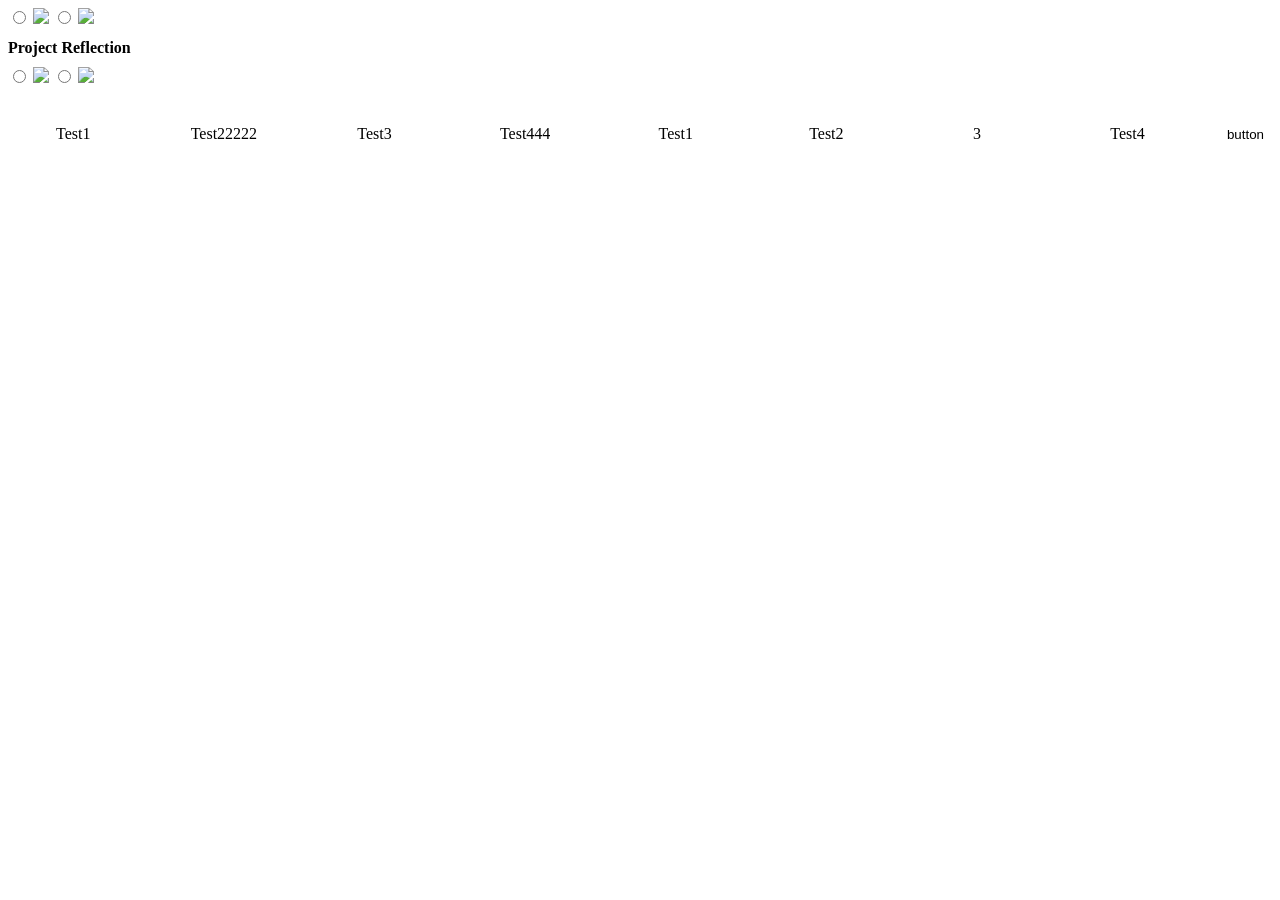
==== editor.html @ 73c9cd98 "HALF-working sub-menu adaptive width" ====
<!DOCTYPE html>
<html lang="en">
<head>
    <meta charset="UTF-8">
    <meta name="viewport" content="width=device-width, initial-scale=1.0">
    <title>Project Reflection</title>
    <link rel="stylesheet" href="style/style.css">
    <link rel="stylesheet" href="style/editor.css">
</head>
<body>
    <header class="glass">
        <div class="radio-choice">
            <input type="radio" name="language" id="eng">
            <label for="eng"><img src="#"></label>
            <input type="radio" name="language" id="ukr">
            <label for="ukr"><img src="#"></label>
        </div>
        <h1><a href="index.html">Project Reflection</a></h1>
        <div class="radio-choice">
            <input type="radio" name="theme" id="light">
            <label for="light"><img src="#"></label>
            <input type="radio" name="theme" id="dark">
            <label for="dark"><img src="#"></label>
        </div>
    </header>

    <main>
        <nav class="top-menu">
            <ul class="option"><li><p>Test1</p></li></ul>
            <ul class="option">
                <li>
                    <p>Test22222</p>
                    <ul class="sub-menu">
                        <!-- <p class="width-fix">Test22222</p> -->
                        <div class="sub-wrapper">
                            <li class="sub-menu-item"><p>Sub1111111111</p></li>
                            <li class="sub-menu-item"><p>Sub2</p></li>
                            <li class="sub-menu-item"><p>Sub3</p></li>
                        </div>
                    </ul>
                </li>
            </ul>
            <ul class="option"><li>Test3</li></ul>
            <ul class="option"><li>Test444</li></ul>
            <ul class="option"><li>Test1</li></ul>
            <ul class="option"><li>Test2</li></ul>
            <ul class="option"><li>3</li></ul>
            <ul class="option"><li>Test4</li></ul>
            
            <div class="button-wrapper">
                <button>button</button>
            </div>
        </nav>
        <div class="editor-wrapper">
            <div class="left-menu">
                <div class="option">
                    <p class="section-title">Title 1</p>
                    <label for="range">Range title</label>
                    <input class="slider" type="range" min="1" max="100" value="50">
                </div>
                <div class="option">
                    <p class="section-title">Section title</p>
                    <div class="checkbox">
                        <label for="checkbox">Checkbox title</label>
                        <input type="checkbox">
                    </div>
                    <div class="checkbox">
                        <label for="checkbox">Checkbox title</label>
                        <input type="checkbox">
                    </div>
                </div>
                <div class="option">Test3</div>
                <div class="option">Test4</div>

                <div class="option">Test1</div>
                <div class="option">Test2</div>
                <div class="option">Test3</div>
                <div class="option">Test4</div>

                <div class="option">Test1</div>
                <div class="option">Test2</div>
                <div class="option">Test3</div>
                <div class="option">Test4</div>
                
                <div class="option">Test1</div>
                <div class="option">Test2</div>
                <div class="option">Test3</div>
                <div class="option">Test4</div>
                
                <div class="option">Test1</div>
                <div class="option">Test2</div>
                <div class="option">Test3</div>
                <div class="option">Test4</div>
                
                <div class="option">Test1</div>
                <div class="option">Test2</div>
                <div class="option">Test3</div>
                <div class="option">Test4</div>
            </div>
            <div class="canvas">
                
            </div>
        </div>
    </main>
    

    <script src="style/style.js"></script>
</body>
</html>
---- style/editor.css ----
header{
    h1{
        font-size: 1rem;
        transition: var(--transition);
        a{
            text-decoration: none;
            color: var(--primary-text);
        }
    }
    h1:hover{
        transform: scale(1.05);
        transform-origin: center;
    }
}
main{
    display: flex;
    flex-direction: column;
    list-style: none;
}

/* ----- TOP MENU ----- */
.top-menu{
    background-color: var(--primary);
    color: var(--primary-text);
    border: var(--secondary-border);
    border-top: none;
    border-left: none;
    border-right: none;
    transition: var(--transition);

    display: flex;
    flex-direction: row;
    gap: 16px;
    padding: var(--padding-default);
    align-items: center;
    .button-wrapper{
        margin-left: auto;
        border-left: 1px solid var(--secondary);
        padding-left: 16px;
    }
    button{
        transition: var(--transition-fast);
        border: 1px solid var(--accent-faded);
        border-radius: 6px;
        background-color: var(--accent);
        color: var(--accent-text);

        padding: 8px;
    }
    button:hover{
        background-color: var(--accent-faded);
        border: var(--accent-border);
        transform: scale(1.05);
        transform-origin: center;
    }

    .option{
        appearance: none;
        padding-top: 6px;
        padding-bottom: 6px;
        padding-left: 16px;
        border-left: 1px solid var(--secondary);
        transition: var(--transition-fast);
        li{
            appearance: none;
            list-style: none;
            transition: var(--transition-fast);
        }
    }
    .option:hover{
        transition: var(--transition-fast);
        text-shadow: 0 0 20px var(--accent);
        border-left: var(--accent-border);
        li{
            transform: scale(1.05);
            transform-origin: center;
            transition: var(--transition-fast);
        }
    }
    .option:hover + .option{
        border-left: var(--accent-border);
    }
    .option:first-child{
        border-left: none;
        padding-left: 6px;
    }
}

/* ----- TOP MENU SUB MENUS ----- */
.top-menu ul li  {
    position: relative;
    width: 100%;
}
.top-menu ul .sub-menu {
    display: none;
    position: absolute;
    top: 100%;
}
.top-menu ul .sub-menu li {
    float: none;
    position: relative;
    border-top: 1px solid var(--secondary);
    padding-top: 12px;
    transition: var(--transition-fast);
    p{
        transition: var(--transition-fast);
    }
}
.top-menu ul .sub-menu li:hover {
    border-top: var(--accent-border);
    text-shadow: 0 0 20px var(--accent);
    transition: var(--transition-fast);
    p{
        transform: scale(1.05);
        transform-origin: center;
    }
}
.top-menu ul .sub-menu li:hover + li {
    border-top: var(--accent-border);
}
.top-menu ul .sub-menu li:first-child{
    border-top: none;
    padding-top: 6px;
}
.top-menu li {
    float: left;
}
.top-menu li p {
    display: block;
    background: var(--primary);
}
.top-menu ul p:hover {
    transition: var(--transition-fast);
    text-shadow: 0 0 20px var(--accent);
}
.top-menu ul li:hover>.sub-menu {
    display: block;
    /* border: var(--accent-border); */
    padding-top: 4px;
    border-top: none;
    position: absolute;
    left: -14px;
    min-width: 100%;
}
.top-menu li {
    text-align: center;
}
.top-menu ul {
    position: relative;
}
.sub-menu-item{
    text-shadow: none;
}
.sub-wrapper{
    display: flex;
    flex-direction: column;
    gap: 12px;
    background-color: var(--primary);
    padding: 16px;
    padding-top: 12px;
    border: var(--accent-border);
    border-top: none;
}
/* .width-fix{
    padding-left: 14px;
    padding-right: 14px;
    visibility: hidden;
    height: 0;
} */

/* ----- LEFT MENU ----- */
.left-menu{
    background-color: var(--primary);
    color: var(--primary-text);
    border: var(--secondary-border);
    border-top: none;
    border-left: none;
    border-bottom: none;
    transition: var(--transition);
    
    width: 15%;
    min-width: 200px;
    max-width: 750px;
    height: auto;
    padding: var(--padding-default);
    overflow: auto;

    display: flex;
    flex-direction: column;
    gap: 10px;

    /* SCROLLBAR */
    scrollbar-color: var(--secondary) var(--secondary-faded);
    scrollbar-width: auto;

    .option{
        padding-top: 16px;
        padding-bottom: 6px;
        border-top: 1px solid var(--secondary);
        display: flex;
        align-items: center;
        flex-direction: column;
        gap: 12px;
        transition: var(--transition-fast);
        .section-title{
            font-size: 1.2rem;
            padding-bottom: 12px;
            border-bottom: 1px solid var(--secondary);
        }
        label{
            font-size: 1rem;
        }
    }
    .option:hover{
        transition: var(--transition-fast);
        border-top: var(--accent-border);
    }
    .option:hover + .option{
        transition: var(--transition-fast);
        border-top: var(--accent-border);
    }
    .option:first-child{
        border-top: none;
        padding-top: 6px;
    }

    .slider {
        -webkit-appearance: none;
        appearance: none;
        width: 80%;
        height: 4px;
        border-radius: 2px;
        background: var(--secondary-faded);
        transition: var(--transition-fast);
        cursor: pointer;
    }
    .slider:hover {
        background: var(--accent-faded);
    }
    .slider::-webkit-slider-thumb, .slider::-moz-range-thumb{
        -webkit-appearance: none;
        appearance: none;
        width: 8px;
        height: 8px;
        background: var(--secondary);
        border: none;
        transition: var(--transition-fast);
    }
    .slider:hover::-webkit-slider-thumb, .slider:hover::-moz-range-thumb{
        background: var(--accent);
        transition: var(--transition-fast);
        transform: scale(1.5);
        transform-origin: center;
    }

    .checkbox{
        display: flex;
        justify-content: center;
        gap: 12px;
        input[type="checkbox"] {  
            appearance: none;
            margin: 0;
            height: 16px;
            width: 16px;
            align-self: center;
            background-color: var(--secondary-faded);
            border: var(--secondary-border);
            border-radius: 6px;
            transition: var(--transition-fast);
        }
        input[type="checkbox"]:hover {  
            background-color: var(--secondary);
            border: var(--secondary-border);
            transform: scale(1.05);
            transform-origin: center;
            transition: var(--transition-fast);
            cursor: pointer;
        }
        input[type="checkbox"]:checked {  
            background-color: var(--accent);
            border: var(--accent-border);
            transition: var(--transition-fast);
        }
    }
}

/* ----- EDITOR ----- */
.editor-wrapper{
    height: 0; /* to prevent overflow */
    flex-grow: 1;
    display: flex;
    flex-direction: row;
    max-height: 100%;
}
.canvas{
    flex-grow: 1;
    background-color: var(--secondary-faded);
}
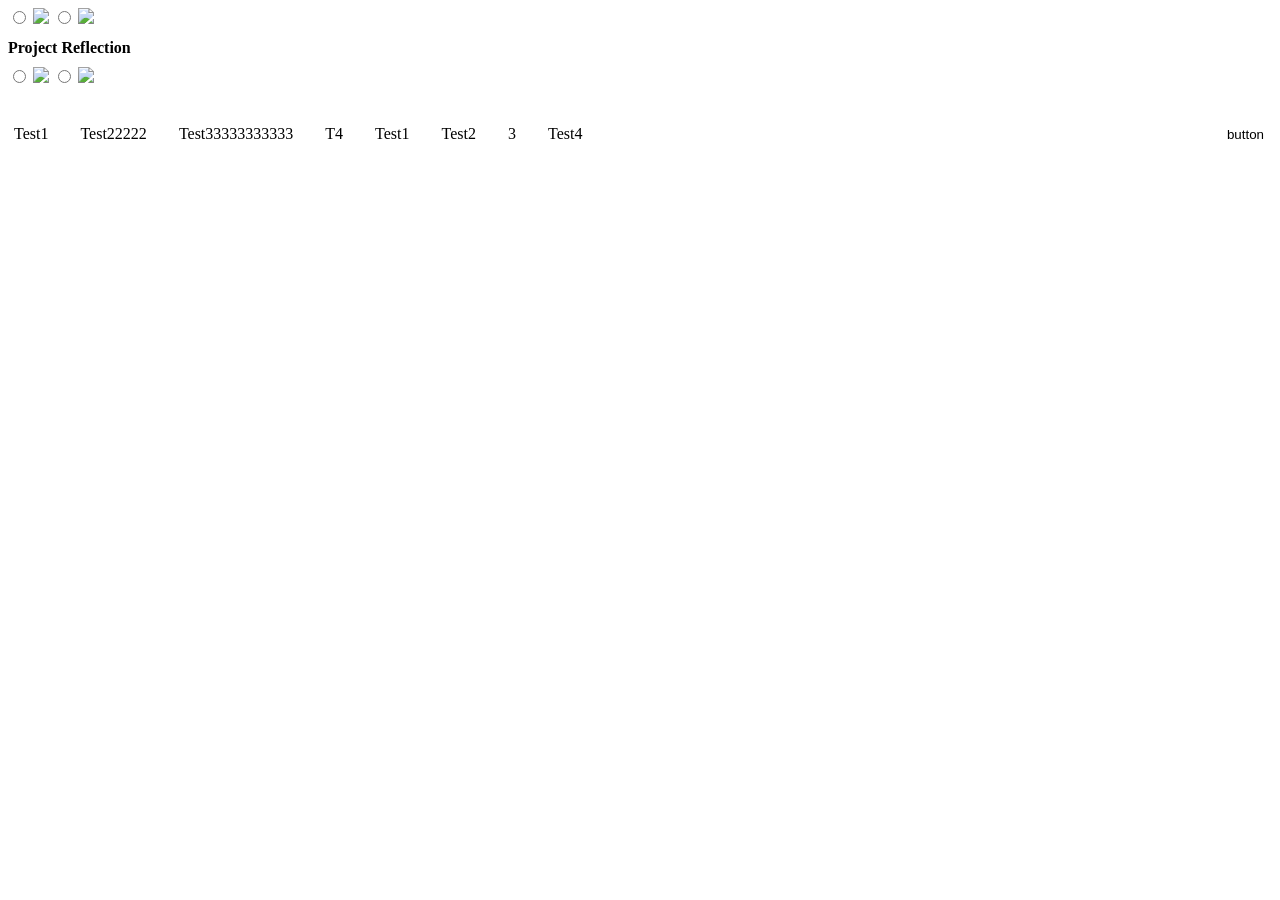
==== commit c97079c3: "scrapped top-menu sub-menu adaptive width. sub-menus still need fixing" ====
--- a/editor.html
+++ b/editor.html
@@ -31,17 +31,38 @@
                 <li>
                     <p>Test22222</p>
                     <ul class="sub-menu">
-                        <!-- <p class="width-fix">Test22222</p> -->
                         <div class="sub-wrapper">
-                            <li class="sub-menu-item"><p>Sub1111111111</p></li>
+                            <li class="sub-menu-item"><p>Sub1</p></li>
                             <li class="sub-menu-item"><p>Sub2</p></li>
                             <li class="sub-menu-item"><p>Sub3</p></li>
                         </div>
                     </ul>
                 </li>
             </ul>
-            <ul class="option"><li>Test3</li></ul>
-            <ul class="option"><li>Test444</li></ul>
+            <ul class="option">
+                <li>
+                    <p>Test33333333333</p>
+                    <ul class="sub-menu">
+                        <div class="sub-wrapper">
+                            <li class="sub-menu-item"><p>S1</p></li>
+                            <li class="sub-menu-item"><p>S2</p></li>
+                            <li class="sub-menu-item"><p>S3</p></li>
+                        </div>
+                    </ul>
+                </li>
+            </ul>
+            <ul class="option">
+                <li>
+                    <p>T4</p>
+                    <ul class="sub-menu">
+                        <div class="sub-wrapper">
+                            <li class="sub-menu-item"><p>Sub11111</p></li>
+                            <li class="sub-menu-item"><p>Sub2</p></li>
+                            <li class="sub-menu-item"><p>Sub3</p></li>
+                        </div>
+                    </ul>
+                </li>
+            </ul>
             <ul class="option"><li>Test1</li></ul>
             <ul class="option"><li>Test2</li></ul>
             <ul class="option"><li>3</li></ul>
--- a/style/editor.css
+++ b/style/editor.css
@@ -139,7 +139,7 @@
     padding-top: 4px;
     border-top: none;
     position: absolute;
-    left: -14px;
+    left: 0; /* ----------- HERE NEEDS FIXING, IT'S REALLY INCONSISTENT ACROSS DIFFERENT ELEMETNS --------------- */
     min-width: 100%;
 }
 .top-menu li {
@@ -159,14 +159,7 @@
     padding: 16px;
     padding-top: 12px;
     border: var(--accent-border);
-    border-top: none;
-}
-/* .width-fix{
-    padding-left: 14px;
-    padding-right: 14px;
-    visibility: hidden;
-    height: 0;
-} */
+}
 
 /* ----- LEFT MENU ----- */
 .left-menu{
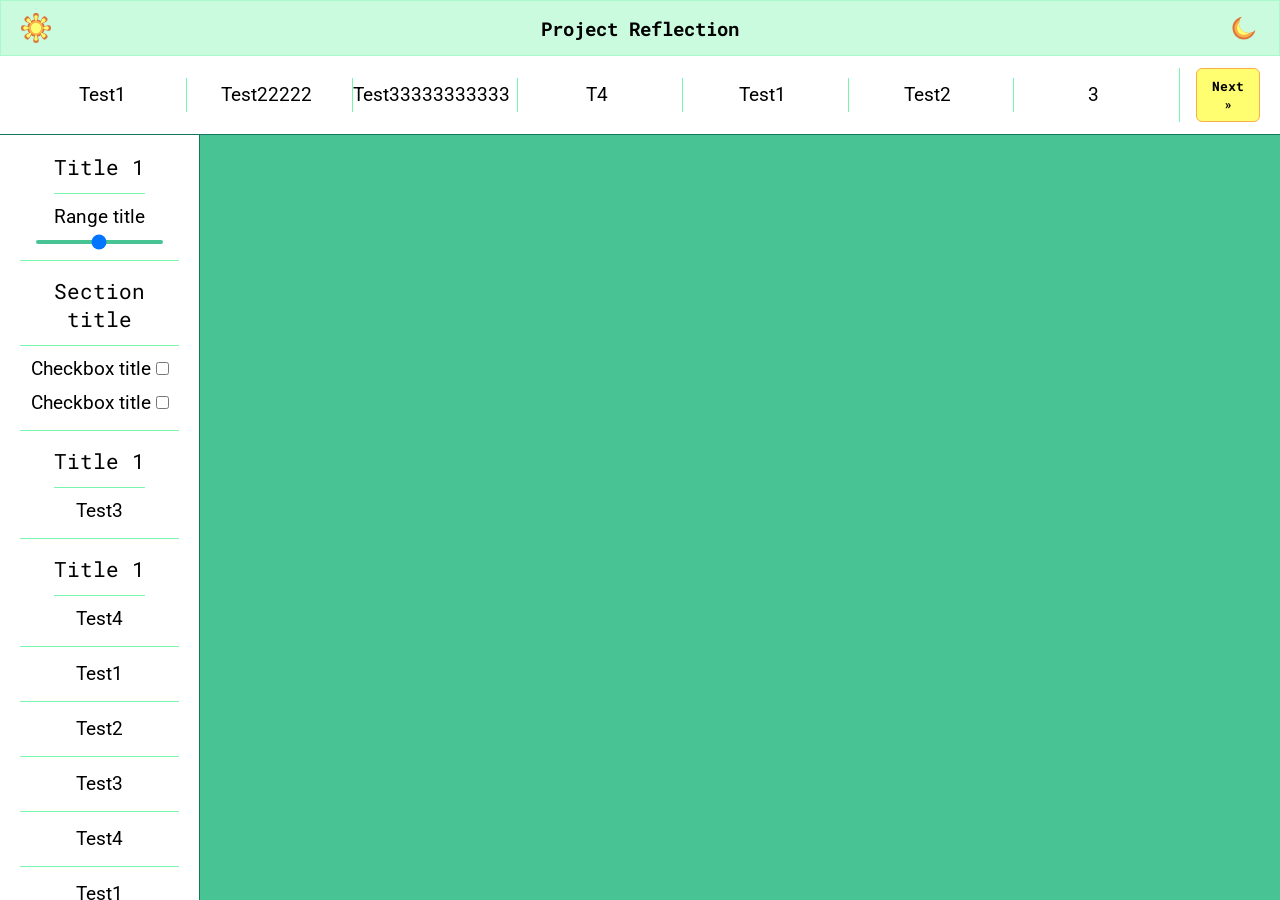
==== commit 3677dcc3: "dark theme, link to editor in index.html, set fonts and font-size, hover effect on section titles in" ====
--- a/editor.html
+++ b/editor.html
@@ -4,24 +4,27 @@
     <meta charset="UTF-8">
     <meta name="viewport" content="width=device-width, initial-scale=1.0">
     <title>Project Reflection</title>
+    <!-- ROBOTO MONO -->
+    <link rel="preconnect" href="https://fonts.googleapis.com">
+    <link rel="preconnect" href="https://fonts.gstatic.com" crossorigin>
+    <link href="https://fonts.googleapis.com/css2?family=Roboto+Mono:ital,wght@0,100..700;1,100..700&display=swap" rel="stylesheet">
+    <!-- ROBOTO REGULAR -->
+    <link rel="preconnect" href="https://fonts.googleapis.com">
+    <link rel="preconnect" href="https://fonts.gstatic.com" crossorigin>
+    <link href="https://fonts.googleapis.com/css2?family=Roboto:ital,wght@0,100..900;1,100..900&display=swap" rel="stylesheet">
+    <!-- STYLE -->
     <link rel="stylesheet" href="style/style.css">
     <link rel="stylesheet" href="style/editor.css">
 </head>
 <body>
     <header class="glass">
-        <div class="radio-choice">
-            <input type="radio" name="language" id="eng">
-            <label for="eng"><img src="#"></label>
-            <input type="radio" name="language" id="ukr">
-            <label for="ukr"><img src="#"></label>
-        </div>
+        <button class="theme-switch" id="light">
+            <img src="/imgs/theme-icon_light.svg">
+        </button>
         <h1><a href="index.html">Project Reflection</a></h1>
-        <div class="radio-choice">
-            <input type="radio" name="theme" id="light">
-            <label for="light"><img src="#"></label>
-            <input type="radio" name="theme" id="dark">
-            <label for="dark"><img src="#"></label>
-        </div>
+        <button class="theme-switch" id="dark">
+            <img src="/imgs/theme-icon_dark.svg">
+        </button>
     </header>
 
     <main>
@@ -66,10 +69,9 @@
             <ul class="option"><li>Test1</li></ul>
             <ul class="option"><li>Test2</li></ul>
             <ul class="option"><li>3</li></ul>
-            <ul class="option"><li>Test4</li></ul>
             
             <div class="button-wrapper">
-                <button>button</button>
+                <button>Next »</button>
             </div>
         </nav>
         <div class="editor-wrapper">
@@ -90,8 +92,14 @@
                         <input type="checkbox">
                     </div>
                 </div>
-                <div class="option">Test3</div>
-                <div class="option">Test4</div>
+                <div class="option">
+                    <p class="section-title">Title 1</p>
+                    Test3
+                </div>
+                <div class="option">
+                    <p class="section-title">Title 1</p>
+                    Test4
+                </div>
 
                 <div class="option">Test1</div>
                 <div class="option">Test2</div>
--- a/style/style.css
+++ b/style/style.css
@@ -0,0 +1,115 @@
+:root{
+    font-size: 14pt;
+    --font-decorative: "Roboto Mono", monospace;
+
+    --primary: rgb(255, 255, 255);
+    --primary-text: rgb(0, 0, 0);
+
+    --secondary: rgb(122, 246, 174);
+    --secondary-border: 1px solid rgb(21, 118, 95);
+    --secondary-faded: rgb(72, 196, 148);
+    --secondary-text: rgb(0, 0, 0);
+
+    --accent: rgb(255, 253, 112);
+    --accent-border: 1px solid rgb(220, 117, 55);
+    --accent-faded: rgb(249, 175, 75);
+    --accent-text: rgb(0, 0, 0);
+
+    --glass-bg: rgba(122, 246, 174, 0.4);
+    --glass-border: 1px solid rgba(122, 246, 174, 0.4);
+    --glass-text: rgb(0, 0, 0);
+    --glass-backdrop-filter: blur(4px);
+
+    --transition: all 0.5s ease;
+    --transition-fast: all 0.2s ease;
+    --padding-default: 12px 20px;
+}
+*, *::before, *::after{
+    font-family: "Roboto", sans-serif;
+    margin: 0;
+    padding: 0;
+    box-sizing: border-box;
+    text-decoration: none;
+}
+body{
+    display: flex;
+    flex-direction: column;
+    height: 100vh;
+    margin: 0;
+    background-color: var(--primary);
+    transition: var(--transition);
+}
+.glass{
+    background: var(--glass-bg);
+    border: var(--glass-border);
+    color: var(--glass-text);
+    transition: var(--transition);
+    backdrop-filter: var(--glass-backdrop-filter);
+}
+header{
+    z-index: 10;
+    display: flex;
+    justify-content: space-between;
+    align-items: center;
+    padding: var(--padding-default);
+    .theme-switch{
+        appearance: none;
+        -webkit-appearance: none;
+        background: none;
+        border: none;
+        min-height: 30px;
+        height: 100%;
+        width: auto;
+        transition: var(--transition-fast);
+        img{
+            height: 100%;
+            width: auto;
+        }
+    }
+    .theme-switch:hover{
+        transform: scale(1.05);
+        transform-origin: center;
+    }
+}
+main{
+    height:0; /* to prevent overflow */
+    z-index: 10;
+    flex-grow: 1;
+    align-content: center;
+    text-align: center;
+    h1, .hero-title h2{
+        color: var(--primary-text);
+        font-family: var(--font-decorative);
+        font-weight: bold;
+    }
+    h1{
+        font-size: 7.5rem;
+        margin-bottom: 25px;
+        margin: 0;
+    }
+    .hero-title h2{
+        font-size: 4rem;
+        margin: 0 0 20px 0;
+    }
+    .hero-title button{
+        margin-top: 40px;
+        font-size: 1.8rem;
+        transition: var(--transition-fast);
+        border: var(--secondary-border);
+        border-radius: 12px;
+        background-color: var(--secondary);
+        padding: 16px;
+        a{
+            color: var(--secondary-text);
+        }
+    }
+    .hero-title button:hover{
+        background-color: var(--accent);
+        border: var(--accent-border);
+        transform: scale(1.05);
+        transform-origin: center;
+        a{
+            color: var(--accent-text);
+        }
+    }
+}
--- a/style/editor.css
+++ b/style/editor.css
@@ -1,10 +1,11 @@
 header{
     h1{
         font-size: 1rem;
+        font-weight: bold;
         transition: var(--transition);
         a{
-            text-decoration: none;
             color: var(--primary-text);
+            font-family: var(--font-decorative);
         }
     }
     h1:hover{
@@ -30,7 +31,6 @@
 
     display: flex;
     flex-direction: row;
-    gap: 16px;
     padding: var(--padding-default);
     align-items: center;
     .button-wrapper{
@@ -44,8 +44,10 @@
         border-radius: 6px;
         background-color: var(--accent);
         color: var(--accent-text);
-
-        padding: 8px;
+        font-family: var(--font-decorative);
+        font-weight: bold;
+
+        padding: 8px 14px;
     }
     button:hover{
         background-color: var(--accent-faded);
@@ -58,9 +60,9 @@
         appearance: none;
         padding-top: 6px;
         padding-bottom: 6px;
-        padding-left: 16px;
         border-left: 1px solid var(--secondary);
         transition: var(--transition-fast);
+        width: 200px;
         li{
             appearance: none;
             list-style: none;
@@ -89,7 +91,7 @@
 /* ----- TOP MENU SUB MENUS ----- */
 .top-menu ul li  {
     position: relative;
-    width: 100%;
+    width: 96%;
 }
 .top-menu ul .sub-menu {
     display: none;
@@ -127,7 +129,6 @@
 }
 .top-menu li p {
     display: block;
-    background: var(--primary);
 }
 .top-menu ul p:hover {
     transition: var(--transition-fast);
@@ -139,7 +140,7 @@
     padding-top: 4px;
     border-top: none;
     position: absolute;
-    left: 0; /* ----------- HERE NEEDS FIXING, IT'S REALLY INCONSISTENT ACROSS DIFFERENT ELEMETNS --------------- */
+    left: 4px;
     min-width: 100%;
 }
 .top-menu li {
@@ -159,6 +160,7 @@
     padding: 16px;
     padding-top: 12px;
     border: var(--accent-border);
+    border-top: none;
 }
 
 /* ----- LEFT MENU ----- */
@@ -196,9 +198,11 @@
         gap: 12px;
         transition: var(--transition-fast);
         .section-title{
-            font-size: 1.2rem;
+            font-size: 1.1rem;
             padding-bottom: 12px;
             border-bottom: 1px solid var(--secondary);
+            transition: var(--transition-fast);
+            font-family: var(--font-decorative);
         }
         label{
             font-size: 1rem;
@@ -207,6 +211,11 @@
     .option:hover{
         transition: var(--transition-fast);
         border-top: var(--accent-border);
+        .section-title{
+            text-shadow: 0 0 20px var(--accent);
+            transform: scale(1.05);
+            transform-origin: center;
+        }
     }
     .option:hover + .option{
         transition: var(--transition-fast);
@@ -288,4 +297,5 @@
 .canvas{
     flex-grow: 1;
     background-color: var(--secondary-faded);
+    transition: var(--transition);
 }
